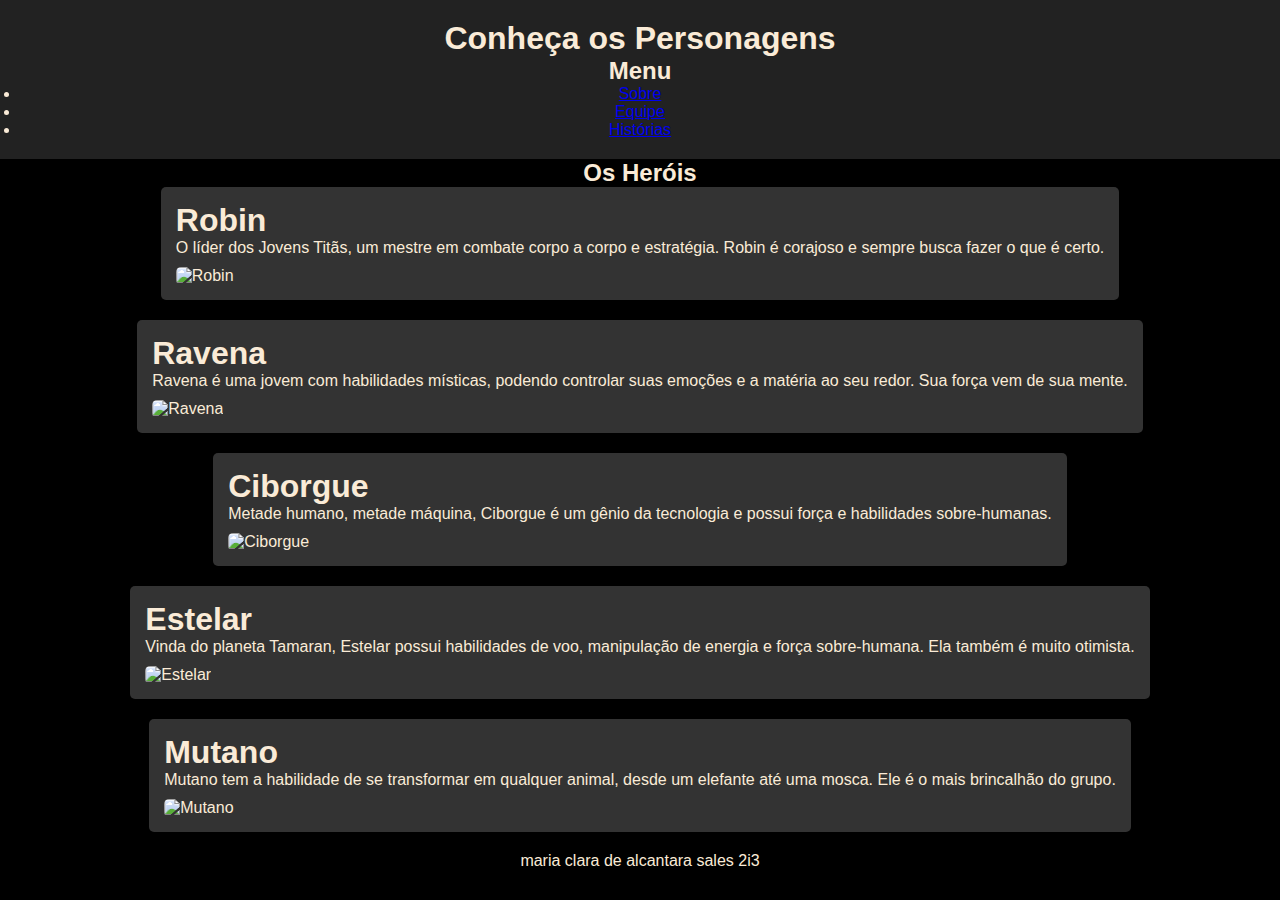
==== equipe.html @ 8a14d929 "Add files via upload" ====
<!DOCTYPE html>
<html lang="pt-br">
<head>
    <meta charset="UTF-8">
    <meta name="viewport" content="width=device-width, initial-scale=1.0">
    <title>Personagens - Jovens Titãs</title>
    <link rel="stylesheet" href="style.css">
</head>

<style>
    * {
        margin: 0;
        padding: 0;
        box-sizing: border-box;
    }
    body {
        font-family: Arial, sans-serif;
        background-color: #000;
        color: antiquewhite;
        display: flex;
        flex-direction: column;
        align-items: center;
    }
    header {
        width: 100%;
        background: #222;
        padding: 20px;
        text-align: center;
    }
    main {
        width: 80%;
        margin-top: 20px;
        background: #222;
        padding: 20px;
        border-radius: 5px;
    }
    .personagem {
        margin-bottom: 20px;
        padding: 15px;
        background: #333;
        border-radius: 5px;
    }
    .personagem img {
        width: 100%;
        margin-top: 10px;
        border-radius: 5px;
    }
</style>
</head>
<body>

<header>
    <h1>Conheça os Personagens</h1>
    <aside>
        <h2>Menu</h2>
        <ul>
            <li><a href="sobre.html">Sobre</a></li>
            <li><a href="equipe.html">Equipe</a></li>
            <li><a href="historias.html">Histórias</a></li>
        </ul>
    </aside>
</header>
        <h2>Os Heróis</h2>
        <div class="personagem">
            <h1>Robin</h1>
            <p>O líder dos Jovens Titãs, um mestre em combate corpo a corpo e estratégia. Robin é corajoso e sempre busca fazer o que é certo.</p>
            <img src="robin.png" alt="Robin">
        </div>
        <div class="personagem">
            <h1>Ravena</h1>
            <p>Ravena é uma jovem com habilidades místicas, podendo controlar suas emoções e a matéria ao seu redor. Sua força vem de sua mente.</p>
            <img src="image.png" alt="Ravena">
        </div>
        <div class="personagem">
            <h1>Ciborgue</h1>
            <p>Metade humano, metade máquina, Ciborgue é um gênio da tecnologia e possui força e habilidades sobre-humanas.</p>
            <img src="ciborgue.png" alt="Ciborgue">
        </div>
        <div class="personagem">
            <h1>Estelar</h1>
            <p>Vinda do planeta Tamaran, Estelar possui habilidades de voo, manipulação de energia e força sobre-humana. Ela também é muito otimista.</p>
            <img src="C:\Users\Maria\Downloads\imagens\download (5).jpeg" alt="Estelar">
        </div>
        <div class="personagem">
            <h1>Mutano</h1>
            <p>Mutano tem a habilidade de se transformar em qualquer animal, desde um elefante até uma mosca. Ele é o mais brincalhão do grupo.</p>
            <img src="C:\Users\Maria\Downloads\imagens\download.jpeg" alt="Mutano">
        </div>
        <footer>maria clara de alcantara sales 2i3</footer>
</body>
</html>
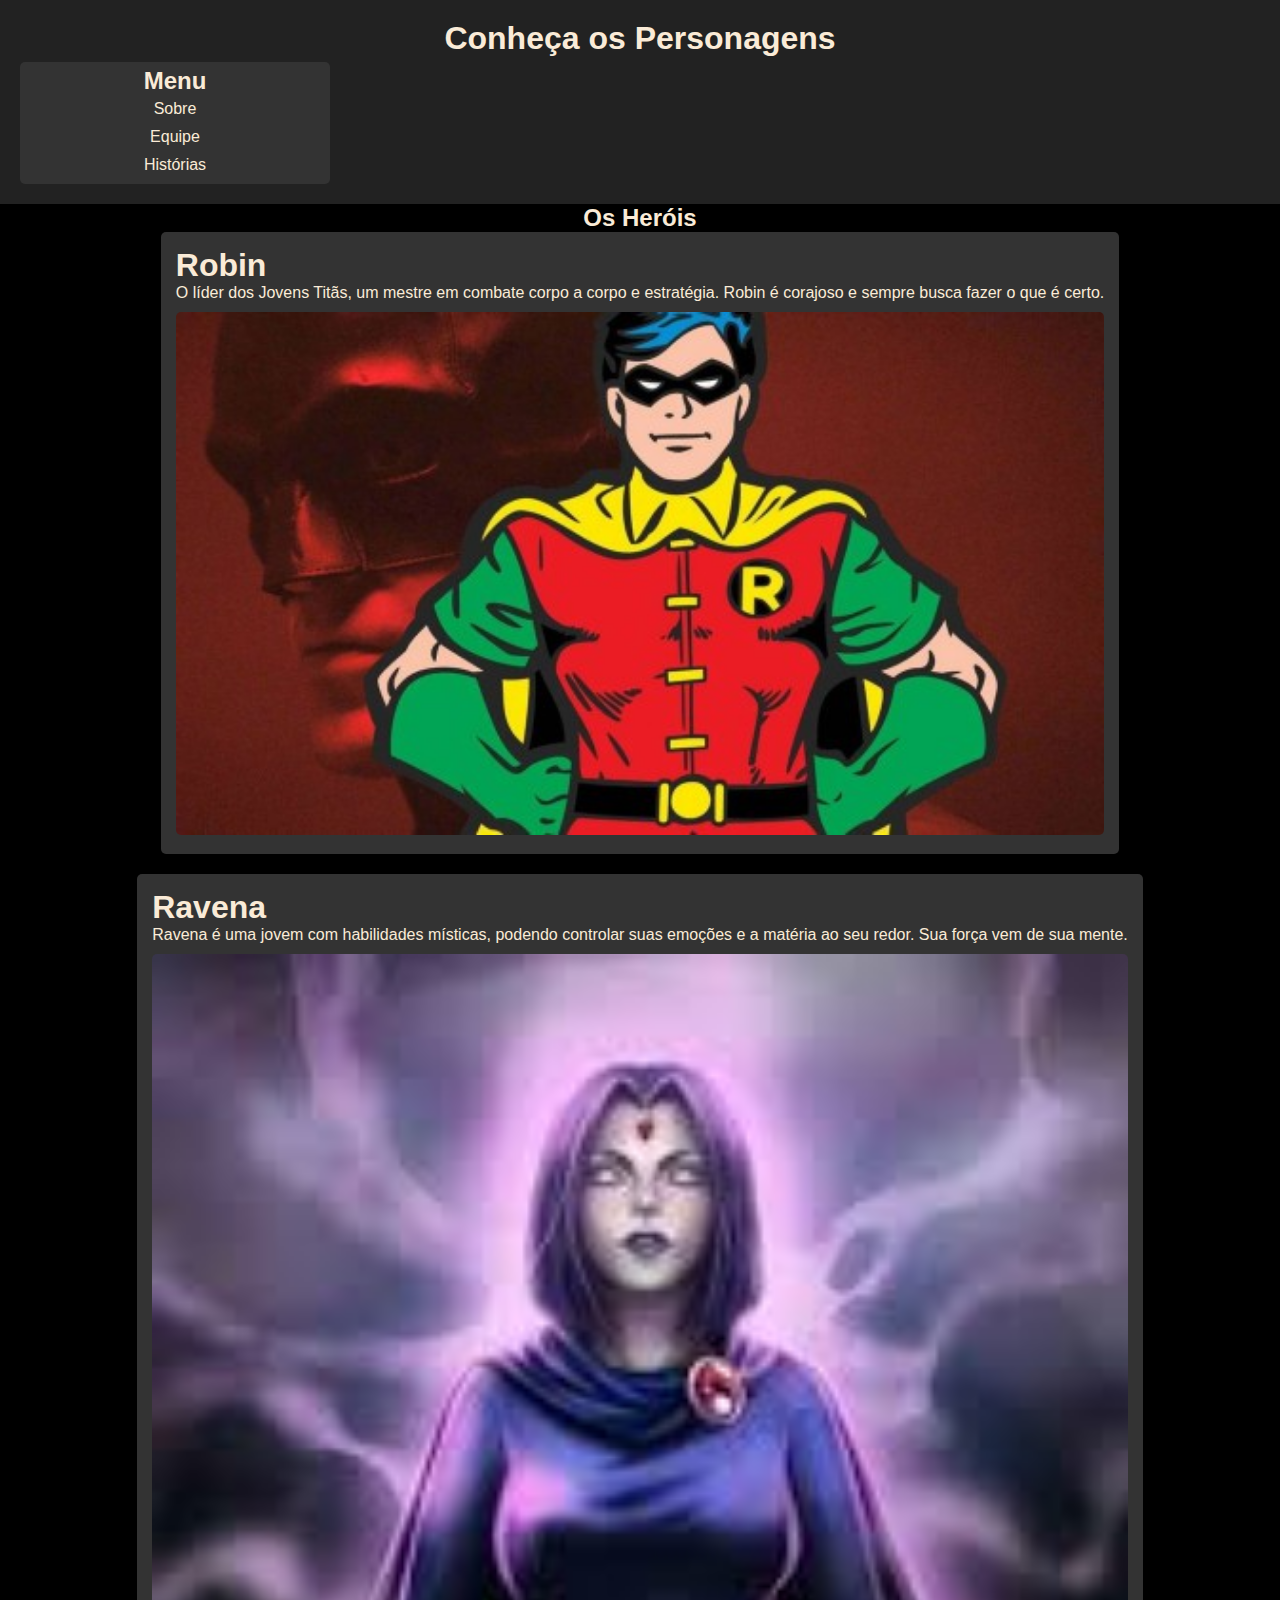
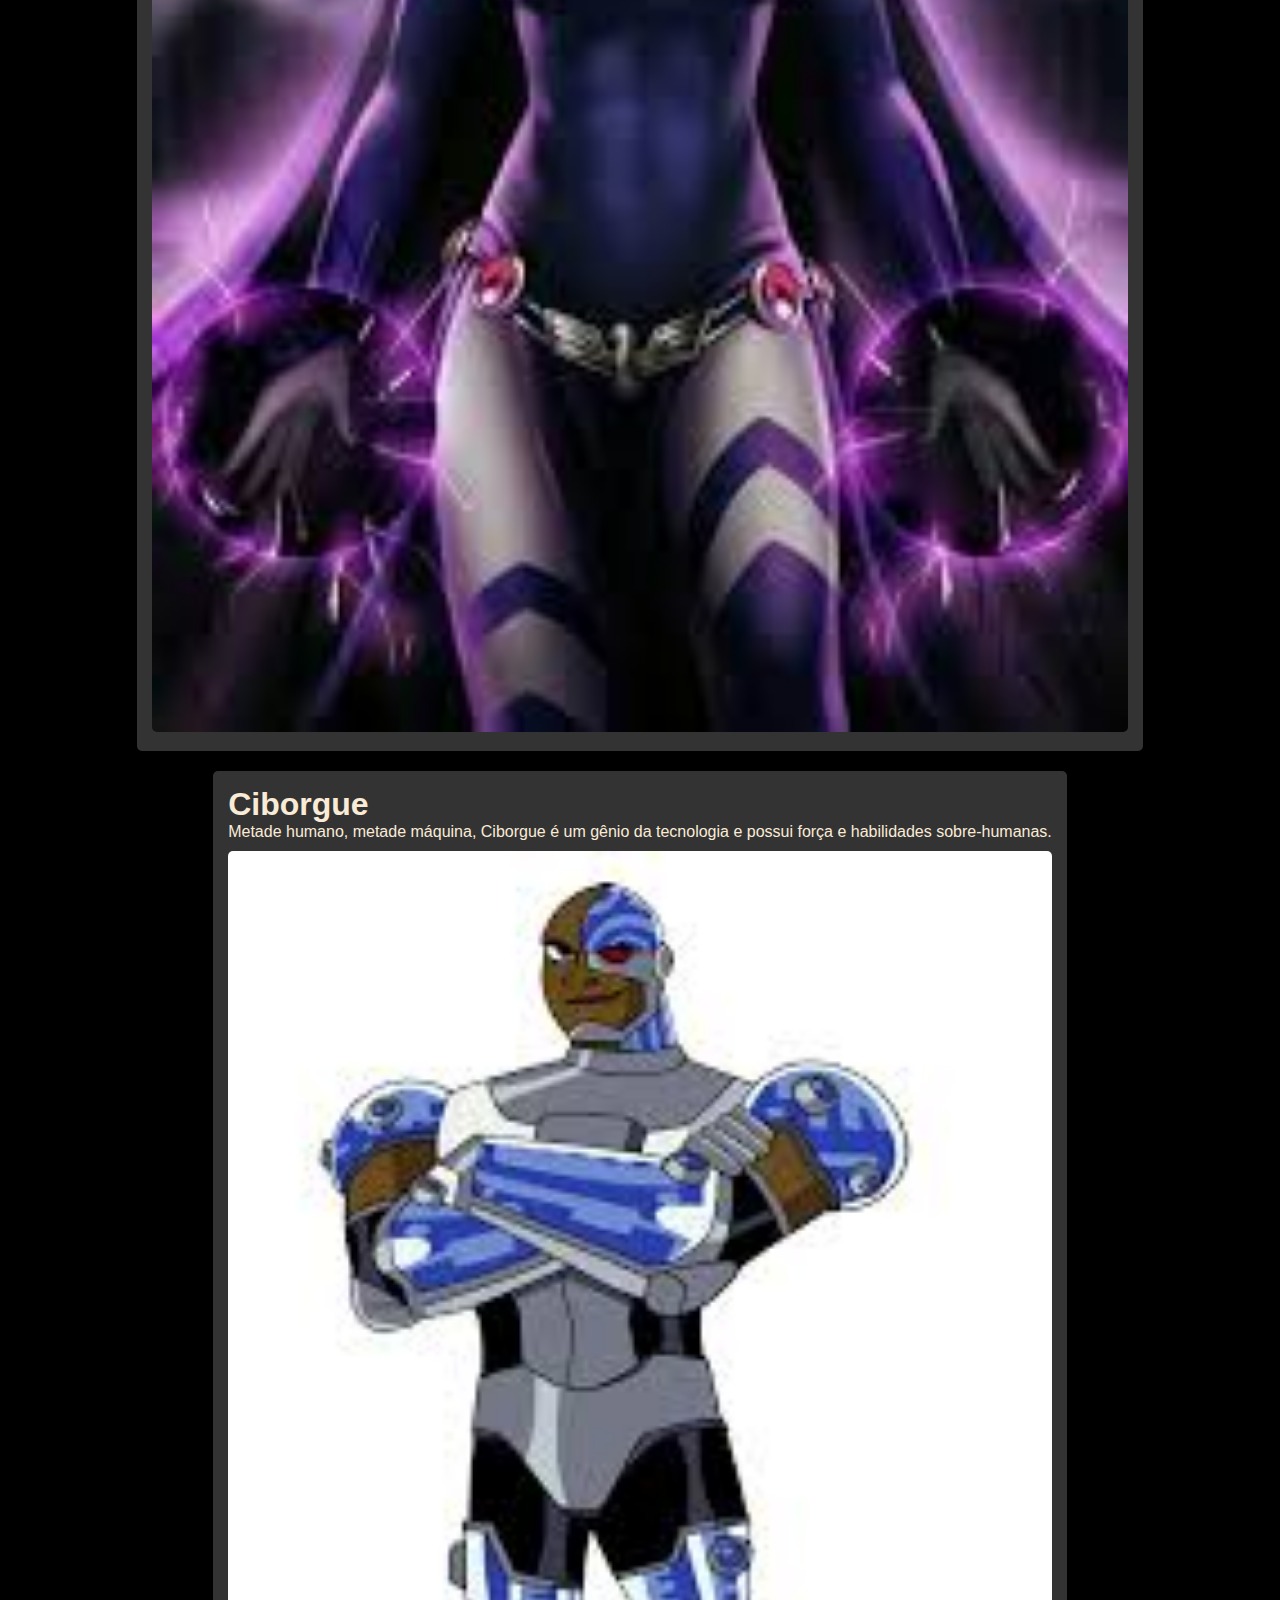
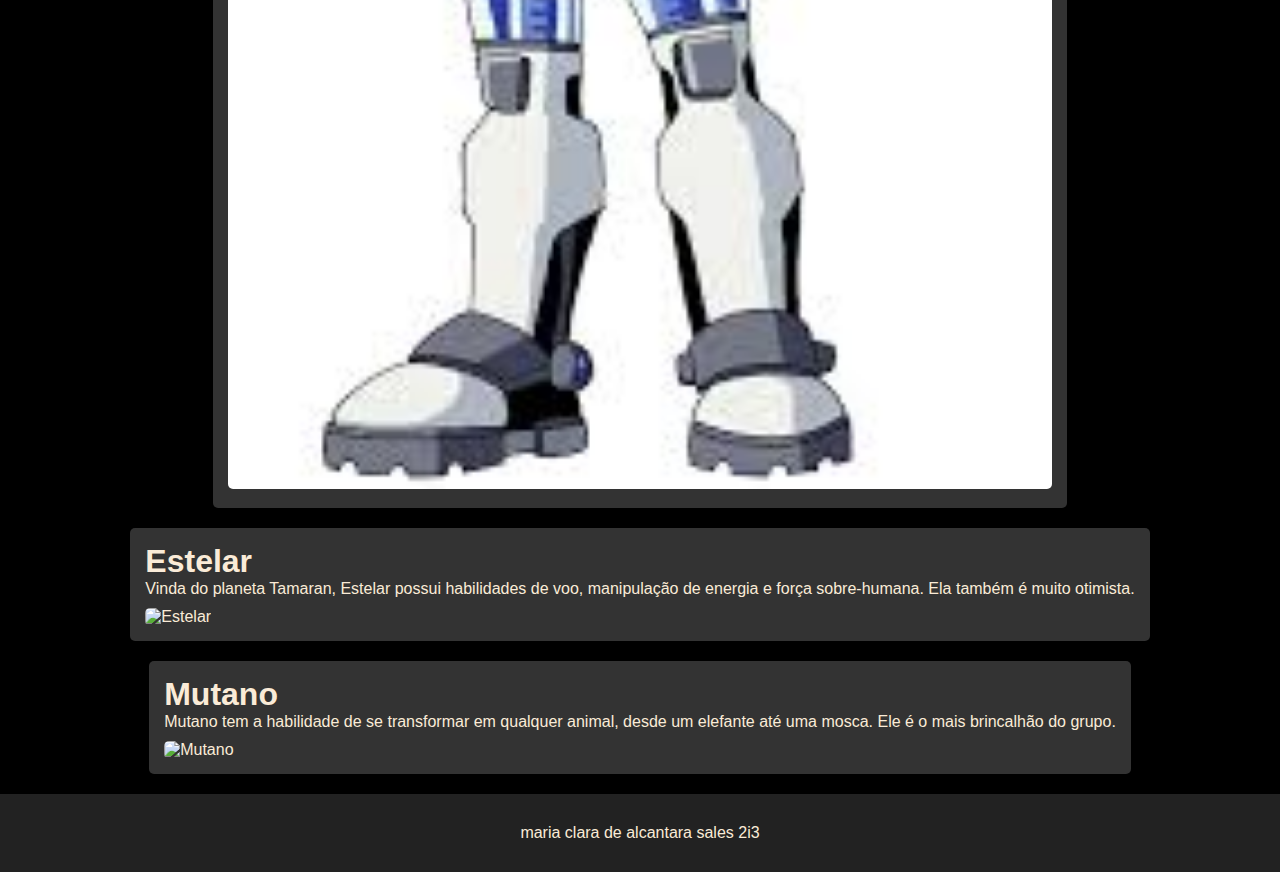
==== commit 21d9633a: "Add files via upload" ====
--- a/equipe.html
+++ b/equipe.html
@@ -79,12 +79,12 @@
         <div class="personagem">
             <h1>Estelar</h1>
             <p>Vinda do planeta Tamaran, Estelar possui habilidades de voo, manipulação de energia e força sobre-humana. Ela também é muito otimista.</p>
-            <img src="C:\Users\Maria\Downloads\imagens\download (5).jpeg" alt="Estelar">
+            <img src="C:\Users\user\Desktop\jovens-tit-s-2.o\estelar.jpg" alt="Estelar">
         </div>
         <div class="personagem">
             <h1>Mutano</h1>
             <p>Mutano tem a habilidade de se transformar em qualquer animal, desde um elefante até uma mosca. Ele é o mais brincalhão do grupo.</p>
-            <img src="C:\Users\Maria\Downloads\imagens\download.jpeg" alt="Mutano">
+            <img src="C:\Users\user\Desktop\jovens-tit-s-2.o\download.jpg" alt="Mutano">
         </div>
         <footer>maria clara de alcantara sales 2i3</footer>
 </body>
--- a/style.css
+++ b/style.css
@@ -0,0 +1,144 @@
+
+    * {
+        margin: 0;
+        padding: 0;
+        box-sizing: border-box;
+    }
+    body {
+        font-family: Arial, sans-serif;
+        background-color: #000;
+        color: antiquewhite;
+        display: flex;
+        flex-direction: column;
+        align-items: center;
+    }
+    header {
+        width: 100%;
+        background: #222;
+        padding: 20px;
+        text-align: center;
+    }
+    main {
+        width: 80%;
+        margin-top: 20px;
+        background: #222;
+        padding: 20px;
+        border-radius: 5px;
+    }
+    .personagem {
+        margin-bottom: 20px;
+        padding: 15px;
+        background: #333;
+        border-radius: 5px;
+    }
+    .personagem img {
+        width: 100%;
+        margin-top: 10px;
+        border-radius: 5px;
+    }
+    * {
+        margin: 0;
+        padding: 0;
+        box-sizing: border-box;
+    }
+    body {
+        font-family: Arial, sans-serif;
+        background-color: #000;
+        color: antiquewhite;
+        display: flex;
+        flex-direction: column;
+        align-items: center;
+    }
+    header {
+        width: 100%;
+        background: #222;
+        padding: 20px;
+        text-align: center;
+    }
+    nav ul {
+        list-style: none;
+        display: flex;
+        justify-content: center;
+        gap: 15px;
+    }
+    nav ul li a {
+        color: antiquewhite;
+        text-decoration: none;
+        font-weight: bold;
+    }
+    .container {
+        display: flex;
+        width: 80%;
+        margin-top: 20px;
+    }
+    aside {
+        width: 25%;
+        background: #111;
+        padding: 15px;
+        text-align: center;
+    }
+    article {
+        width: 75%;
+        background: #222;
+        padding: 20px;
+        margin-left: 10px;
+    }
+    img {
+        width: 100%;
+        margin-top: 10px;
+        border-radius: 5px;
+    }
+    
+    margin: 0;
+    padding: 0;
+    box-sizing: border-box;
+}
+body {
+    font-family: Arial, sans-serif;
+    background-color: #000;
+    color: antiquewhite;
+    display: flex;
+    flex-direction: column;
+    align-items: center;
+}
+header {
+    width: 100%;
+    background: #222;
+    padding: 20px;
+    text-align: center;
+}
+main {
+    width: 80%;
+    margin-top: 20px;
+    background: #222;
+    padding: 20px;
+    border-radius: 5px;
+}
+aside {
+    background: #333;
+    padding: 5px;
+    margin-top: 5px;
+    border-radius: 5px;
+}
+ul {
+    list-style: none;
+}
+ul li {
+    padding: 5px 0;
+}
+ul li a {
+    color: antiquewhite;
+    text-decoration: none;
+}
+img {
+    width: 100%;
+    margin-top: 10px;
+    border-radius: 5px;
+}
+footer{
+    width: 100%;
+    background: #222;
+    padding: 30px;
+    text-align: center;
+
+}